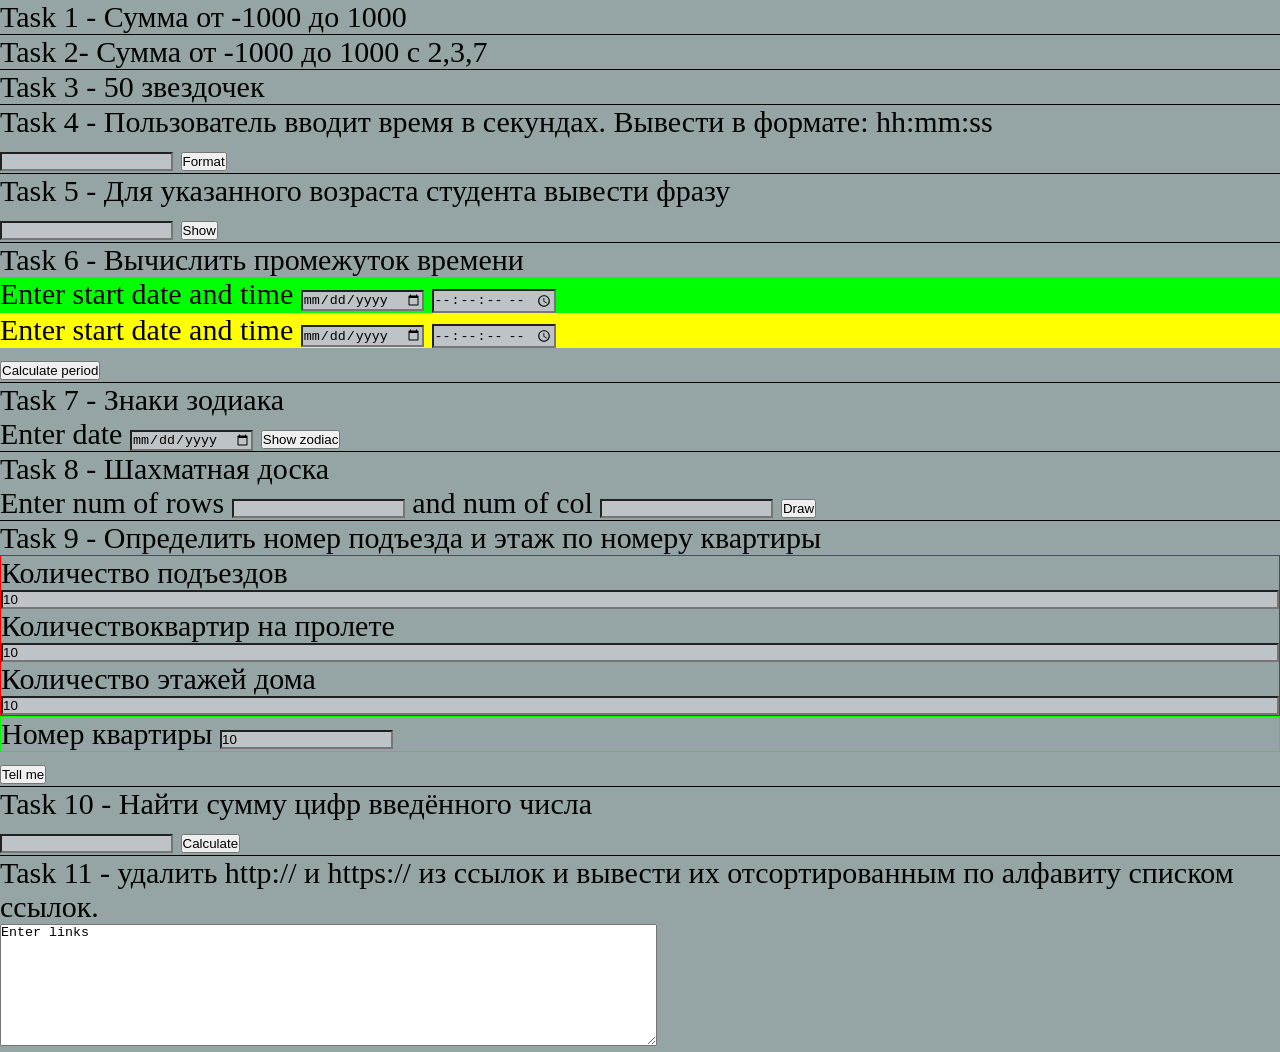
==== task2.0/index.html @ 5157c7bd "fix remarks" ====
<!DOCTYPE html>
<html lang="en">
<head>
  <meta charset="UTF-8">
  <meta name="viewport" content="width=device-width, initial-scale=1.0">
  <meta http-equiv="X-UA-Compatible" content="ie=edge">
  <link rel="stylesheet" href="styles.css">
  <script src="https://ajax.googleapis.com/ajax/libs/jquery/3.2.1/jquery.min.js"></script>
  <script src="scripts.js"></script>
  <title>JS TASK</title>
</head>
<body>
  <div>
    <p class="task">Task 1 - Сумма от -1000 до 1000</p>
    <p class="result_1"></p>
  </div>
  <div>
    <p class="task">Task 2- Сумма от -1000 до 1000 c 2,3,7</p>
    <p class="result_2"></p>
  </div>
  <div>
    <p class="task">Task 3 - 50 звездочек</p>
    <div class="result_3"></div>
  </div>
  <div>
    <p class="task">Task 4 - Пользователь вводит время в секундах. Вывести в формате: hh:mm:ss</p>
    <input onfocus="$this.value='';" type="text" id="sec_to_format_4" value="">
    <button type="button" onclick="t4()" id="button_sec_to_format_4" name="button">Format</button>
    <p class="result_4"></p>
  </div>
  <div>
    <p class="task">Task 5 - Для указанного возраста студента вывести фразу</p>
    <input type="text" id="years5">
    <button type="button" onclick="t5()" id="button_years5" name="button">Show</button>
    <p class="result_5"></p>
  </div>
  <div>
    <p class="task">Task 6 - Вычислить промежуток времени</p>
    <div class="" style="background-color:#0f0;">
      <label for="startDate6">Enter start date and time</label>
      <input type="date" id="startDate6">
      <input type="time" step="1" id="startTime6">
    </div>
    <div class="" style="background-color:#ff0;">
      <label for="endDate6">Enter start date and time</label>
      <input type="date" id="endDate6">
      <input type="time" step="1" id="endTime6">
    </div>
    <button type="button" onclick="t6()">Calculate period</button>
    <p class="result_6"></p>
  </div>
  <div>
    <p class="task">Task 7 - Знаки зодиака</p>
    <label for="zodiac7">Enter date</label>
    <input type="date" id="zodiac7">
    <button type="button" onclick="t7()">Show zodiac</button>
    <div class="result_7"></div>
  </div>
  <div
    <p class="task">Task 8 - Шахматная доска</p>
    <label for="row8">Enter num of rows</label>
    <input type="text" id="row8">
    <label for="col8"> and num of col</label>
    <input type="text" id="col8">
    <button type="button" onclick="t8()">Draw</button>
    <div class="result_8"></div>
  </div>
  <div>
    <p class="task">Task 9 - Определить номер подъезда и этаж по номеру квартиры</p>
    <div style="border:1px solid #F00;display:flex;flex-direction:column;">
      <label for="numOfP">Количество подъездов</label>
      <input type="text" id="numOfP" name="" value="10">
      <label for="numOfK"> Количествоквартир на пролете</label>
      <input type="text" id="numOfK" name="" value="10">
      <label for="numOfE">Количество этажей дома</label>
      <input type="text" id="numOfE" name="" value="10">
    </div>
    <div style="border:1px solid #0f0;">
      <label for="numOfFlat">Номер квартиры</label>
      <input type="text" id="numOfFlat" name="" value="10">
    </div>
    <button type="button" onclick="t9()" id="button9">Tell me</button>
    <p class="result_9"></p>
  </div>
  <div>
    <p class="task">Task 10 - Найти сумму цифр введённого числа</p>
    <input type="text" id="num10">
    <button type="button" onclick="t10()" id="button_find_sum10">Calculate</button>
    <p class="result_10"></p>
  </div>
  <div>
    <p class="task">Task 11 - удалить http:// и https:// из ссылок и вывести их отсортированным по алфавиту списком ссылок.</p>
    <textarea onfocus="this.value='';" rows="8" cols="80" onblur="t11()" id="links11">Enter links</textarea>
    <ul class="result_11"></ul>
  </div>


</body>
</html>
---- task2.0/styles.css ----
*,
html,
body {
  margin: 0;
  padding: 0;
}

body {
  font-size: 30px;
  background-color: #95a5a6;
}

body > div {
  width: 100wh;
  margin 15px;
  border-bottom: 1px solid #000;
}

.chessW {
  background-color: white;
  border: 1px solid #0f0;
  margin: 0;
  padding: 0;
  height: 10px;
  width: 10px;
}

.chessB {
  background-color: black;
  border: 1px solid #0f0;
  margin: 0;
  padding: 0;
  height: 10px;
  width: 10px;
}

.result_8 {
  display: flex;
  flex-direction: column;
}

input {
background-color: #bdc3c7; 
}
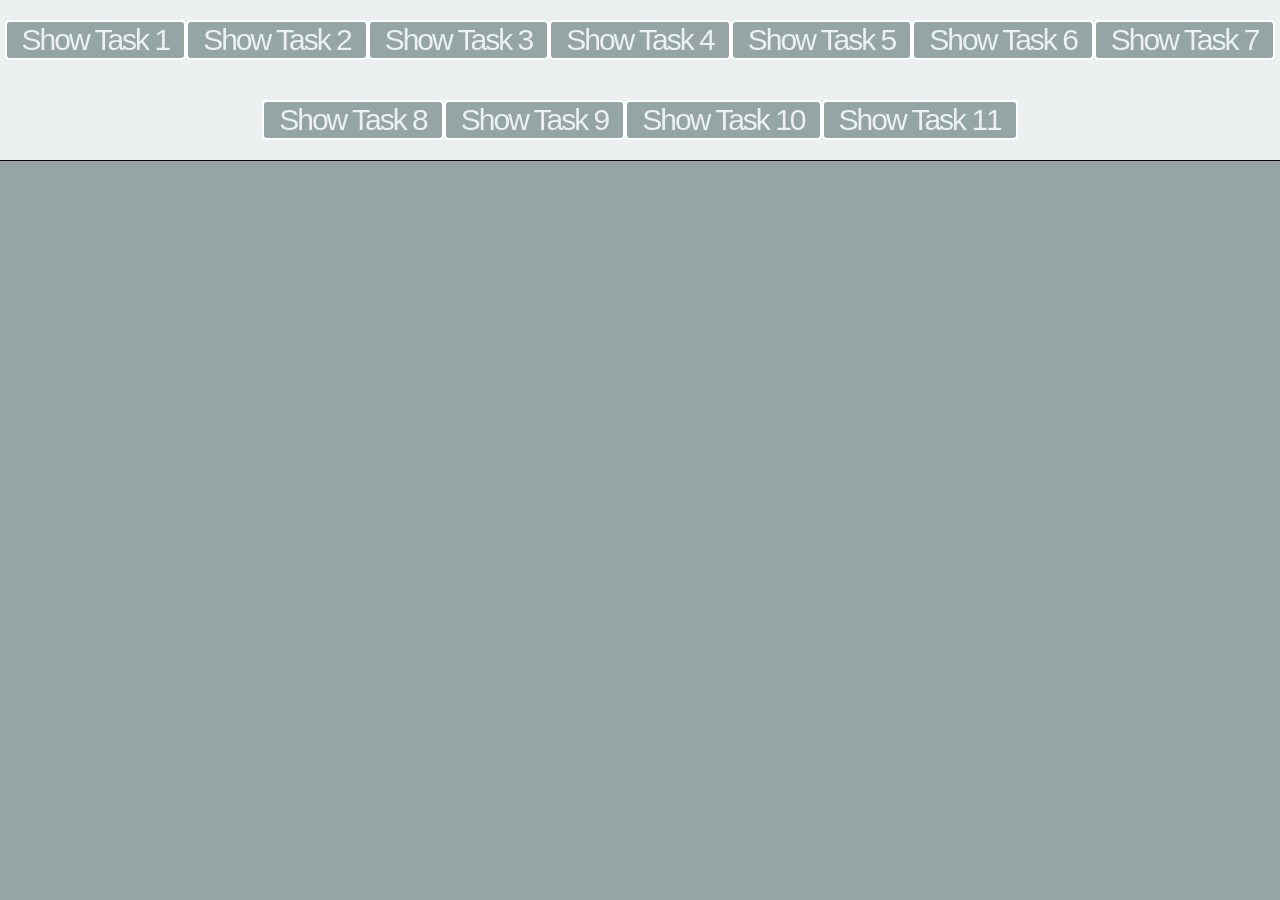
==== commit dc364840: "Fix remarks of 2.0 task" ====
--- a/task2.0/index.html
+++ b/task2.0/index.html
@@ -10,31 +10,44 @@
   <title>JS TASK</title>
 </head>
 <body>
-  <div>
+  <div style="display:flex;flex-direction: row;flex-wrap:wrap;justify-content:center;background-color:#ecf0f1">
+    <button type="button" onclick="showMe('ht1')">Show Task 1</button>
+    <button type="button" onclick="showMe('ht2')">Show Task 2</button>
+    <button type="button" onclick="showMe('ht3')">Show Task 3</button>
+    <button type="button" onclick="showMe('ht4')">Show Task 4</button>
+    <button type="button" onclick="showMe('ht5')">Show Task 5</button>
+    <button type="button" onclick="showMe('ht6')">Show Task 6</button>
+    <button type="button" onclick="showMe('ht7')">Show Task 7</button>
+    <button type="button" onclick="showMe('ht8')">Show Task 8</button>
+    <button type="button" onclick="showMe('ht9')">Show Task 9</button>
+    <button type="button" onclick="showMe('ht10')">Show Task 10</button>
+    <button type="button" onclick="showMe('ht11')">Show Task 11</button>
+  </div>
+  <div id="ht1">
     <p class="task">Task 1 - Сумма от -1000 до 1000</p>
     <p class="result_1"></p>
   </div>
-  <div>
+  <div id="ht2">
     <p class="task">Task 2- Сумма от -1000 до 1000 c 2,3,7</p>
     <p class="result_2"></p>
   </div>
-  <div>
+  <div id="ht3">
     <p class="task">Task 3 - 50 звездочек</p>
     <div class="result_3"></div>
   </div>
-  <div>
+  <div id="ht4">
     <p class="task">Task 4 - Пользователь вводит время в секундах. Вывести в формате: hh:mm:ss</p>
-    <input onfocus="$this.value='';" type="text" id="sec_to_format_4" value="">
+    <input onfocus="this.value='';" type="text" id="sec_to_format_4" value="">
     <button type="button" onclick="t4()" id="button_sec_to_format_4" name="button">Format</button>
     <p class="result_4"></p>
   </div>
-  <div>
+  <div id="ht5">
     <p class="task">Task 5 - Для указанного возраста студента вывести фразу</p>
     <input type="text" id="years5">
     <button type="button" onclick="t5()" id="button_years5" name="button">Show</button>
     <p class="result_5"></p>
   </div>
-  <div>
+  <div id="ht6">
     <p class="task">Task 6 - Вычислить промежуток времени</p>
     <div class="" style="background-color:#0f0;">
       <label for="startDate6">Enter start date and time</label>
@@ -49,14 +62,14 @@
     <button type="button" onclick="t6()">Calculate period</button>
     <p class="result_6"></p>
   </div>
-  <div>
+  <div id="ht7">
     <p class="task">Task 7 - Знаки зодиака</p>
     <label for="zodiac7">Enter date</label>
     <input type="date" id="zodiac7">
     <button type="button" onclick="t7()">Show zodiac</button>
     <div class="result_7"></div>
   </div>
-  <div
+  <div id="ht8">
     <p class="task">Task 8 - Шахматная доска</p>
     <label for="row8">Enter num of rows</label>
     <input type="text" id="row8">
@@ -65,14 +78,14 @@
     <button type="button" onclick="t8()">Draw</button>
     <div class="result_8"></div>
   </div>
-  <div>
+  <div id="ht9">
     <p class="task">Task 9 - Определить номер подъезда и этаж по номеру квартиры</p>
     <div style="border:1px solid #F00;display:flex;flex-direction:column;">
-      <label for="numOfP">Количество подъездов</label>
+      <label for="numOfP">Кол-во подъездов</label>
       <input type="text" id="numOfP" name="" value="10">
-      <label for="numOfK"> Количествоквартир на пролете</label>
+      <label for="numOfK"> Кол-во квартир на пролете</label>
       <input type="text" id="numOfK" name="" value="10">
-      <label for="numOfE">Количество этажей дома</label>
+      <label for="numOfE">Кол-во этажей дома</label>
       <input type="text" id="numOfE" name="" value="10">
     </div>
     <div style="border:1px solid #0f0;">
@@ -82,18 +95,16 @@
     <button type="button" onclick="t9()" id="button9">Tell me</button>
     <p class="result_9"></p>
   </div>
-  <div>
+  <div id="ht10">
     <p class="task">Task 10 - Найти сумму цифр введённого числа</p>
     <input type="text" id="num10">
     <button type="button" onclick="t10()" id="button_find_sum10">Calculate</button>
     <p class="result_10"></p>
   </div>
-  <div>
+  <div id="ht11">
     <p class="task">Task 11 - удалить http:// и https:// из ссылок и вывести их отсортированным по алфавиту списком ссылок.</p>
     <textarea onfocus="this.value='';" rows="8" cols="80" onblur="t11()" id="links11">Enter links</textarea>
     <ul class="result_11"></ul>
   </div>
-
-
 </body>
 </html>
--- a/task2.0/styles.css
+++ b/task2.0/styles.css
@@ -14,6 +14,7 @@
   width: 100wh;
   margin 15px;
   border-bottom: 1px solid #000;
+  display: none;
 }
 
 .chessW {
@@ -40,5 +41,20 @@
 }
 
 input {
-background-color: #bdc3c7; 
+background-color: #bdc3c7;
 }
+
+button {
+  margin-top: 20px;
+  margin-bottom: 20px;
+  width: auto;
+  padding-left: 15px;
+  padding-right: 15px;
+  height: 40px;
+  background-color: #95a5a6;
+  border: 2px solid #fff;
+  color: #ecf0f1;
+  border-radius: 5px;
+  font-size: 30px;
+  letter-spacing: -2px;
+}
